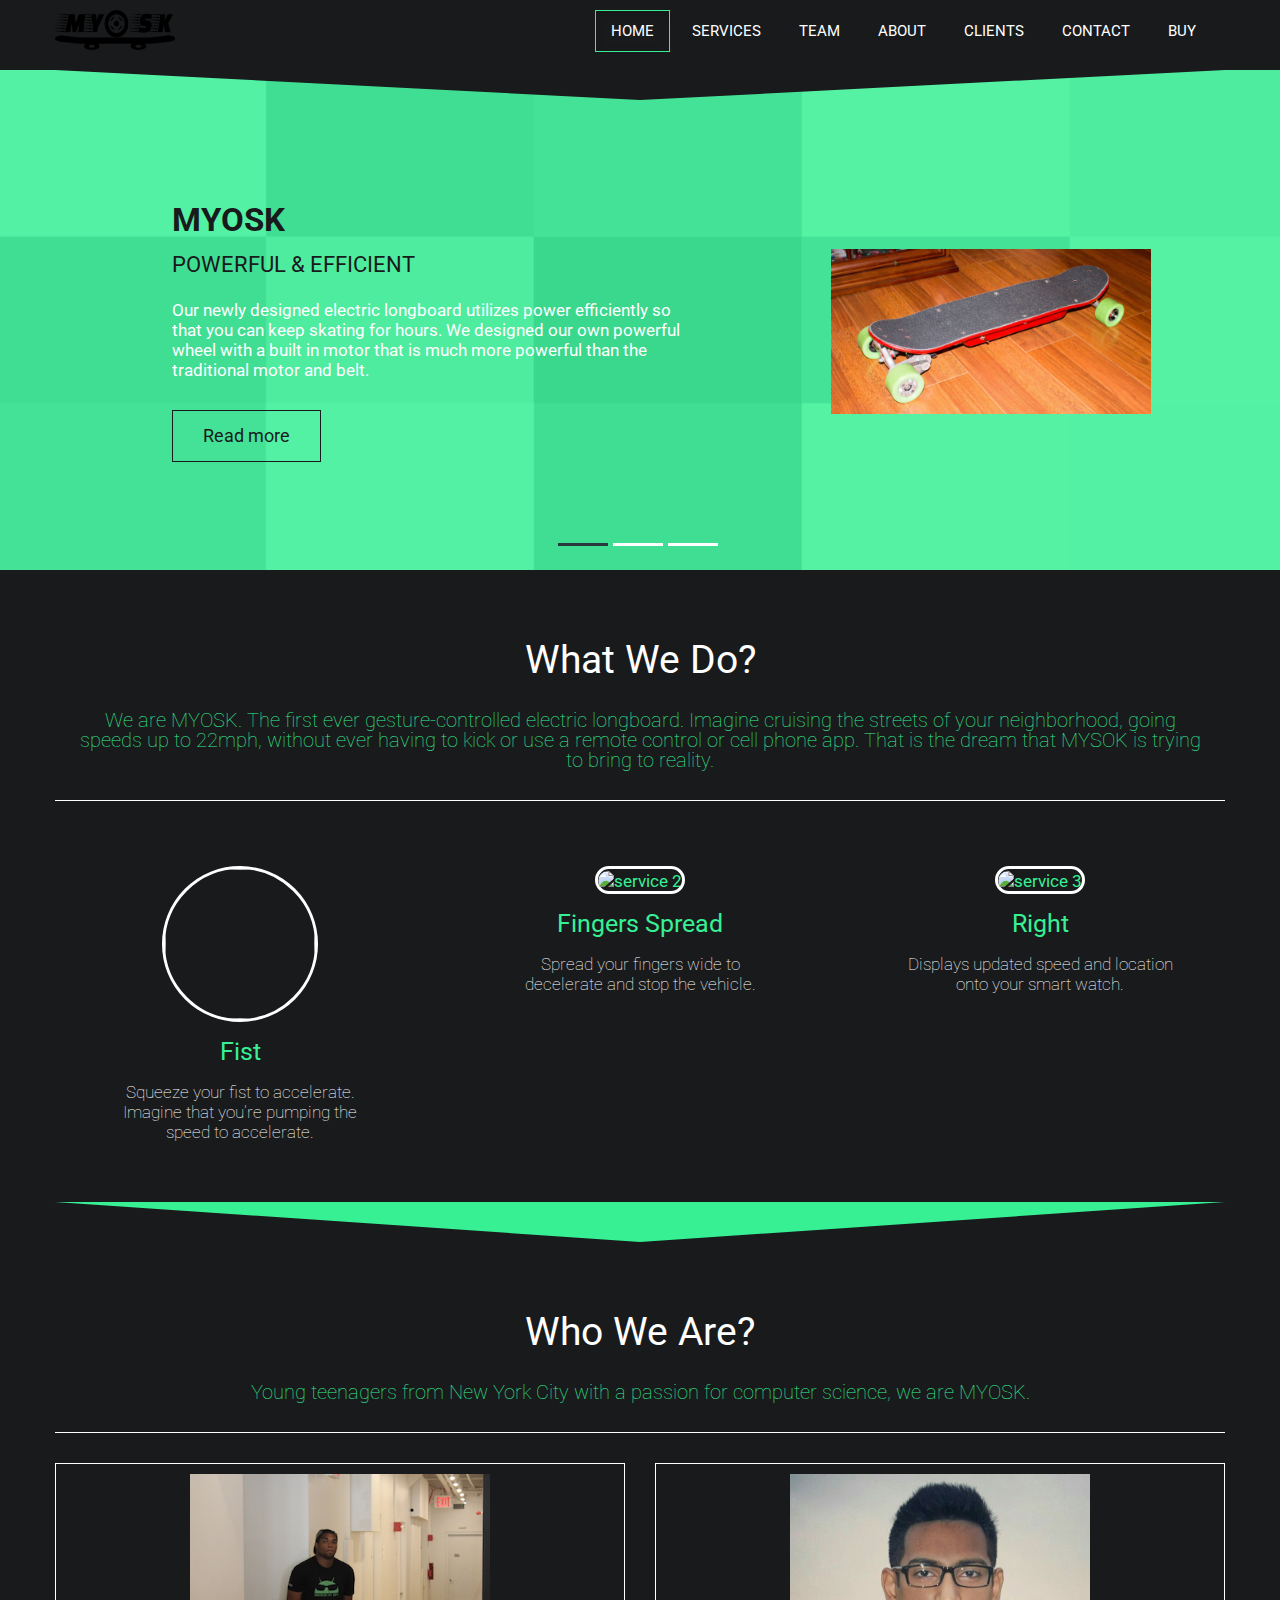
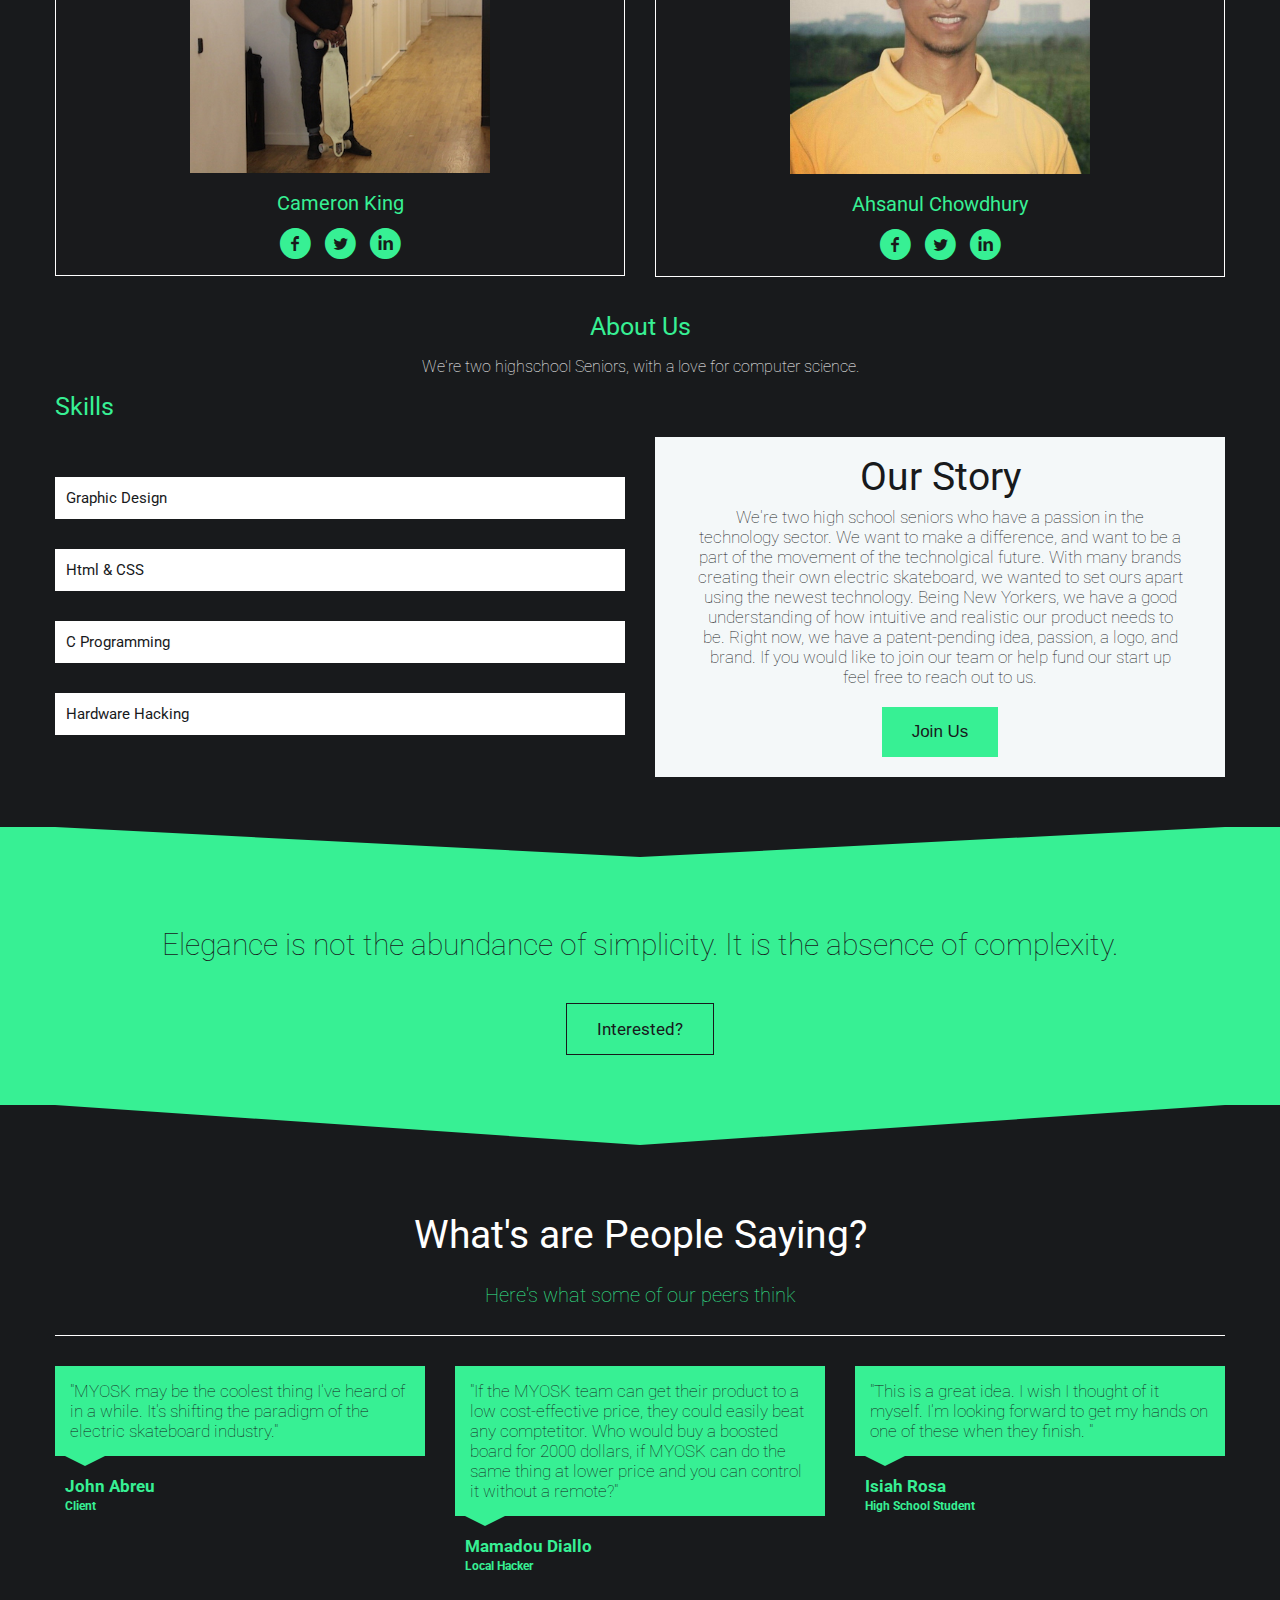
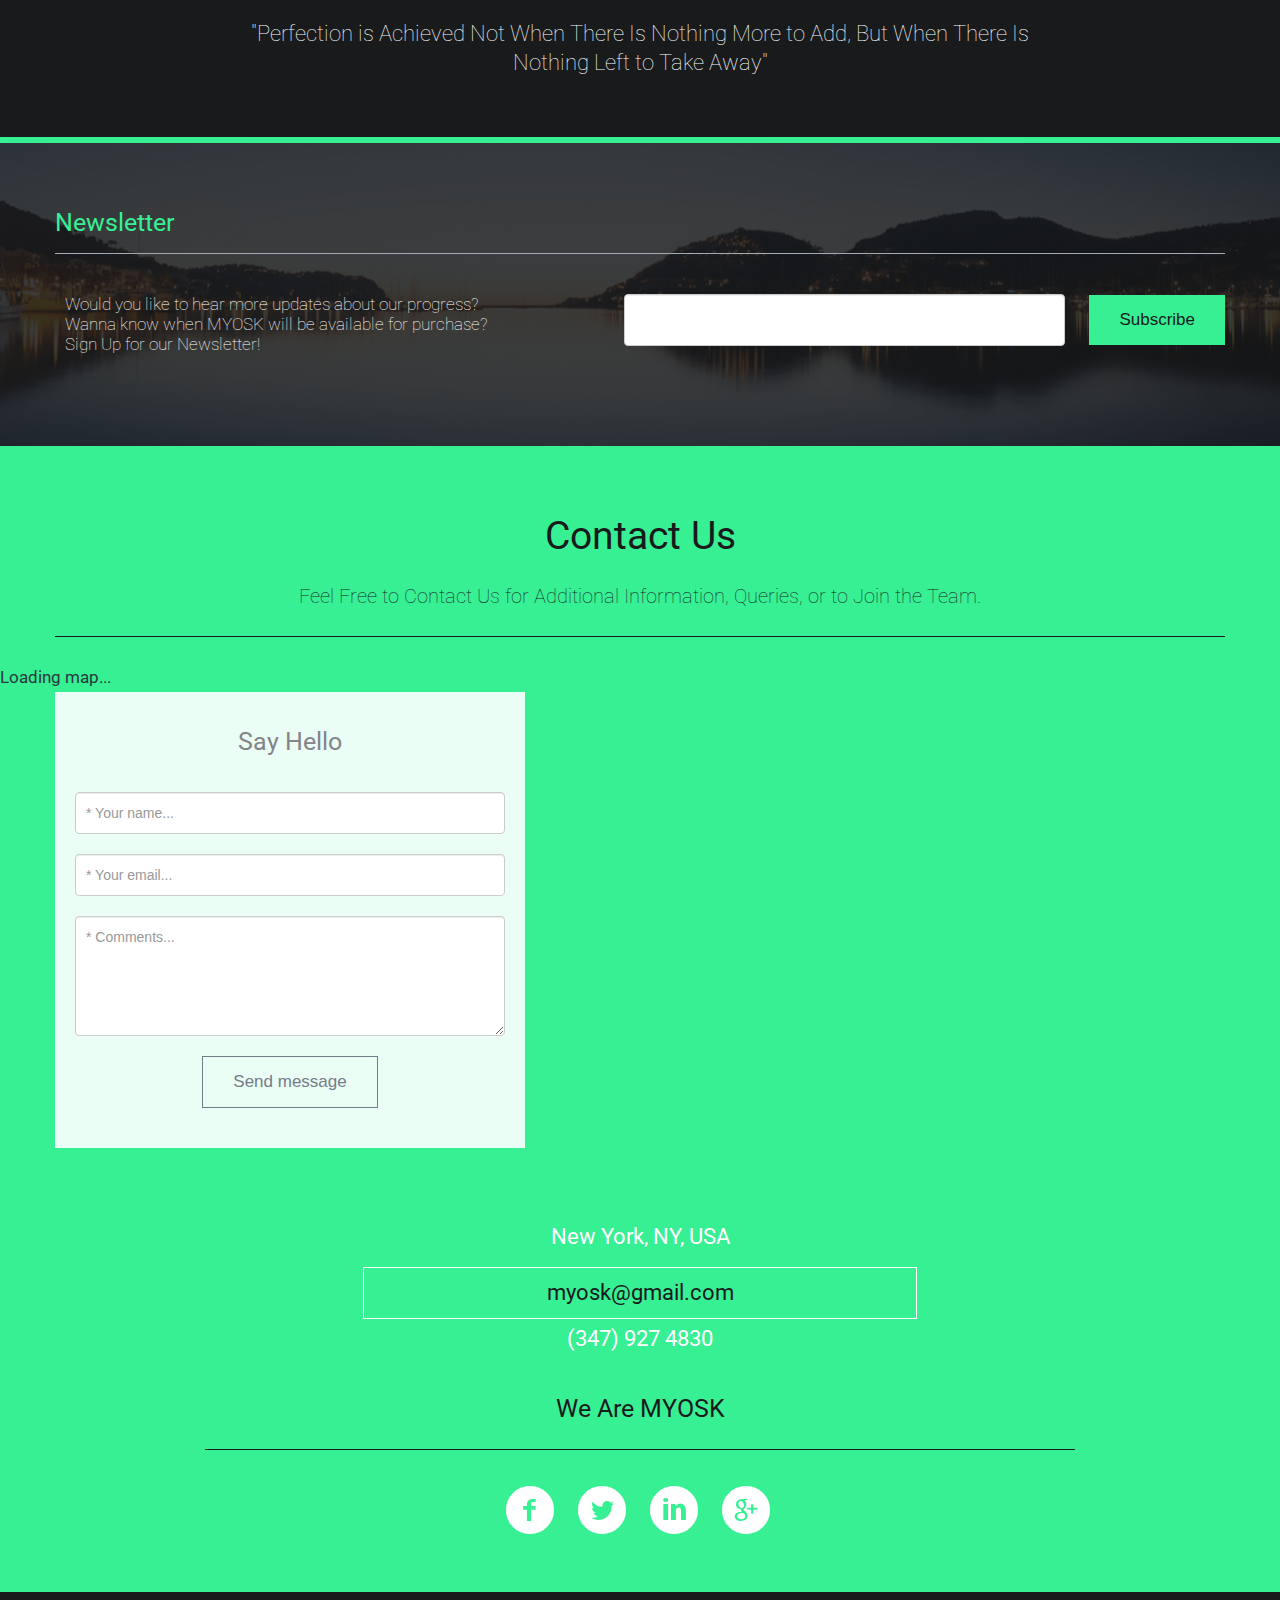
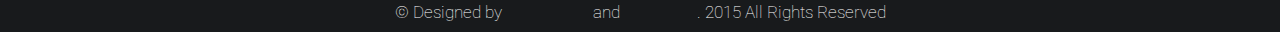
==== index.html @ da8f1b0b "update for site hosting" ====
<!DOCTYPE html>
<!--
-->
<html lang="en">
    
    <head>
        <meta charset=utf-8>
        <meta name="viewport" content="width=device-width, initial-scale=1.0">
        <title>MYOSK</title>
        <!-- Load Roboto font -->
        <link href='http://fonts.googleapis.com/css?family=Roboto:400,300,700&amp;subset=latin,latin-ext' rel='stylesheet' type='text/css'>
        <!-- Load css styles -->
        <link rel="stylesheet" type="text/css" href="css/bootstrap.css" />
        <link rel="stylesheet" type="text/css" href="css/bootstrap-responsive.css" />
        <link rel="stylesheet" type="text/css" href="css/style.css" />
        <link rel="stylesheet" type="text/css" href="css/pluton.css" />
        <!--[if IE 7]>
            <link rel="stylesheet" type="text/css" href="css/pluton-ie7.css" />
        <![endif]-->
        <link rel="stylesheet" type="text/css" href="css/jquery.cslider.css" />
        <link rel="stylesheet" type="text/css" href="css/jquery.bxslider.css" />
        <link rel="stylesheet" type="text/css" href="css/animate.css" />
        <!-- Fav and touch icons -->
        <link rel="apple-touch-icon-precomposed" sizes="144x144" href="images/ico/apple-touch-icon-144.png">
        <link rel="apple-touch-icon-precomposed" sizes="114x114" href="images/ico/apple-touch-icon-114.png">
        <link rel="apple-touch-icon-precomposed" sizes="72x72" href="images/apple-touch-icon-72.png">
        <link rel="apple-touch-icon-precomposed" href="images/ico/apple-touch-icon-57.png">
        <link rel="shortcut icon" href="images/ico/favicon.ico">
    </head>
    
    <body>
        <div class="navbar">
            <div class="navbar-inner">
                <div class="container">
                    <a href="#" class="brand">
                        <img src="images/logo.png" width="120" height="40" alt="Logo" />
                        <!-- This is website logo -->
                    </a>
                    <!-- Navigation button, visible on small resolution -->
                    <button type="button" class="btn btn-navbar" data-toggle="collapse" data-target=".nav-collapse">
                        <i class="icon-menu"></i>
                    </button>
                    <!-- Main navigation -->
                    <div class="nav-collapse collapse pull-right">
                        <ul class="nav" id="top-navigation">
                            <li class="active"><a href="#home">Home</a></li>
                            <li><a href="#service">Services</a></li>
                            <li><a href="#theteam">Team</a></li>
                            <li><a href="#about">About</a></li>
                            <li><a href="#clients">Clients</a></li>
                            <li><a href="#contact">Contact</a></li>
                             <li><a href="blur/index.html">Buy</a></li>
                        </ul>
                    </div>
                    <!-- End main navigation -->
                </div>
            </div>
        </div>
        <!-- Start home section -->
        <div id="home">
            <!-- Start cSlider -->
            <div id="da-slider" class="da-slider">
                <div class="triangle"></div>
                <!-- mask elemet use for masking background image -->
                <div class="mask"></div>
                <!-- All slides centred in container element -->
                <div class="container">
                    <!-- Start first slide -->
                    <div class="da-slide">
                        <h2>MYOSK</h2>
                        <h4>Powerful & Efficient</h4>
                        <p>Our newly designed electric longboard utilizes power efficiently so that you can keep skating for hours. We designed our own powerful wheel with a built in motor that is much more powerful than the traditional motor and belt.</p>
                        <a href="#" class="da-link button">Read more</a>
                        <div class="da-img">
                            <img src="images/elecskateboard1.jpg" width="320" alt="image03">
                        </div>
                    </div>
                    <!-- End first slide -->
                    <!-- Start second slide -->
                        <div class="da-slide">
                        <h2 class="fittext2">Easy Management</h2>
                        <h4>Skating Made Simpler</h4>
                        <p>We are in the works of changing the way people skate and making it a lot simpler. Utlizing the MYO, hand gestures will control everything your board does and display speed, location, etc on your smartwatch.</p>
                        <a href="#" class="da-link button">Read more</a>
                        <div class="da-img">
                            <img src="images/myo.jpg" alt="image01" width="320">
                        </div>
                    </div>
                    <!-- End second slide -->
                    <!-- Start third slide -->
                    <div class="da-slide">     
                        <h2>Safety</h2>
                        <h4>Feel Confident </h4>
                        <p>Our gesture controlled braking sytem is the first of its kind and makes decelerating and braking much easier. It is expected to reduce the amount of skating related injuries by 50% and make the skater feel much more confident when reaching higher speeds.</p>
                        <a href="#" class="da-link button">Read more</a>
                        <div class="da-img">
                            <img src="images/myo2.png"  alt="image02"> 
                        </div>
                    </div>
                    <!-- Start third slide -->
                    <!-- Start cSlide navigation arrows -->
                    <div class="da-arrows">
                        <span class="da-arrows-prev"></span>
                        <span class="da-arrows-next"></span>
                    </div>
                    <!-- End cSlide navigation arrows -->
                </div>
            </div>
        </div>
        <!-- End home section -->
        <!-- Service section start -->
        <div class="section primary-section" id="service">
            <div class="container">
                <!-- Start title section -->
                <div class="title">
                    <h1>What We Do?</h1>
                    <!-- Section's title goes here -->
                    <p>We are MYOSK. The first ever gesture-controlled electric longboard. Imagine cruising the streets of your neighborhood, going speeds up to 22mph, without ever having to kick or use a remote control or cell phone app. That is the dream that MYSOK is trying to bring to reality.  </p>
    
          
                    <!--Simple description for section goes here. -->
                </div>
                 <div class="row-fluid">
                    <div class="span4">
                        <div class="centered service">
                            <div class="circle-border zoom-in">
                                <img class="img-circle" src="images/MYOSK/fist.JPG" >
                            </div>
                            <h3>Fist</h3>
                            <p>Squeeze your fist to accelerate. Imagine that you're pumping the speed to accelerate.</p>
                        </div>
                    </div>
                    <div class="span4">
                        <div class="centered service">
                            <div class="circle-border zoom-in">
                                <img class="img-circle" src="images/MYOSK/spread1.JPG" alt="service 2" />
                            </div>
                            <h3>Fingers Spread</h3>
                            <p>Spread your fingers wide to decelerate and stop the vehicle. </p>
                        </div>
                    </div>
                    <div class="span4">
                        <div class="centered service">
                            <div class="circle-border zoom-in">
                                <img class="img-circle" src="images/MYOSK/right1.JPG" alt="service 3">
                            </div>
                            <h3>Right</h3>
                            <p>Displays updated speed and location onto your smart watch.</p>
                        </div>
                    </div>
                </div>
            </div>
        </div>
        <!-- Service section end -->
     
        <!-- About us section start -->
        <div class="section primary-section" id="theteam">
            <div class="triangle"></div>
            <div class="container">
                <div class="title">
                    <h1>Who We Are?</h1>
                    <p> Young teenagers from New York City with a passion for computer science, we are MYOSK. </p>
                </div>
                <div class="row-fluid team">
                    <div class="span6" id="first-person">
                        <div class="thumbnail">
                            <img src="images/MYOSK/Cam1.JPG" width="300" height="100" alt="team 1">
                            <h3>Cameron King</h3>
                            <ul class="social">
                                <li>
                                    <a href="">
                                        <span class="icon-facebook-circled"></span>
                                    </a>
                                </li>
                                <li>
                                    <a href="">
                                        <span class="icon-twitter-circled"></span>
                                    </a>
                                </li>
                                <li>
                                    <a href="">
                                        <span class="icon-linkedin-circled"></span>
                                    </a>
                                </li>
                            </ul>
                            <div class="mask">
                                <h2>Co Founder</h2>
                                <p>"When you stop expecting people to be perfect, you can like them for who they are".</p>
                            </div>
                        </div>
                    </div>
                    <div class="span6" id="second-person">
                        <div class="thumbnail">
                            <img src="images/MYOSK/ash.jpg" width="300" height="120"alt="team 1">
                            <h3>Ahsanul Chowdhury</h3>
                            <ul class="social">
                                <li>
                                    <a href="">
                                        <span class="icon-facebook-circled"></span>
                                    </a>
                                </li>
                                <li>
                                    <a href="">
                                        <span class="icon-twitter-circled"></span>
                                    </a>
                                </li>
                                <li>
                                    <a href="">
                                        <span class="icon-linkedin-circled"></span>
                                    </a>
                                </li>
                            </ul>
                            <div class="mask">
                                <h2>Co Founder</h2>
                                <p>"What you can create is limited only to what you can conceive".</p>
                            </div>
                        </div>
                    </div>
                   <!-- <div class="span4" id="third-person">
                        <div class="thumbnail">
                            <img src="images/Team3.png" alt="team 1">
                            <h3>Someone Else</h3>
                            <ul class="social">
                                <li>
                                    <a href="">
                                        <span class="icon-facebook-circled"></span>
                                    </a>
                                </li>
                                       <li>
                                    <a href="">
                                        <span class="icon-twitter-circled"></span>
                                    </a>
                                </li>
                                <li>
                                    <a href="">
                                        <span class="icon-linkedin-circled"></span>
                                    </a>
                                </li>
                            </ul>
                            <div class="mask">
                                <h2> Position</h2>
                                <p>When you stop expecting people to be perfect, you can like them for who they are.</p>
                            </div>
                        </div>
                    </div> -->
                </div>
                <div class="about-text centered" id="about">
                    <h3>About Us</h3>
                    <p>We're two highschool Seniors, with a love for computer science. </p>
                </div>
                <h3>Skills</h3>
                <div class="row-fluid">
                    <div class="span6">
                        <ul class="skills">
                            
                            <br> <br>
                            <li>
                                <span class="bar" data-width="85%"></span>
                                <h3>Graphic Design</h3>
                            </li>
                            <li>
                                <span class="bar" data-width="95%"></span>
                                <h3>Html & CSS</h3>
                            </li>
                            <li>
                                <span class="bar" data-width="95%"></span>
                                <h3>C Programming </h3>
                            </li>
                            <li>
                                <span class="bar" data-width="90%"></span>
                                <h3>Hardware Hacking</h3>
                            </li>
                        </ul>
                    </div>
                    <div class="span6">
                        <div class="highlighted-box center">
                            <h1>Our Story</h1>
                            <p>We're two high school seniors who have a passion in the technology sector. We want to make a difference, and want to be a part of the movement of the technolgical future. With many brands creating their own electric skateboard, we wanted to set ours apart using the newest technology. Being New Yorkers, we have a good understanding of how intuitive and realistic our product needs to be. Right now, we have a patent-pending idea, passion, a logo, and brand. If you would like to join our team or help fund our start up feel free to reach out to us. </p>
                            <button class="button button-sp">Join Us</button>
                        </div>
                    </div>
                </div>
            </div>
        </div>
        <!-- About us section end -->
        <div class="section secondary-section">
            <div class="triangle"></div>
            <div class="container centered">
                <p class="large-text">Elegance is not the abundance of simplicity. It is the absence of complexity.</p>
                <a href="#" class="button"> Interested?</a>
            </div>
        </div>
        <!-- Client section start -->
        <!-- Client section start -->
        <div id="clients">
            <div class="section primary-section">
                <div class="triangle"></div>
                <div class="container">
                    <div class="title">
                        <h1>What's are People Saying?</h1>
                        <p> Here's what some of our peers think</p>
                    </div>
                    <div class="row">
                        <div class="span4">
                            <div class="testimonial">
                                <p>"MYOSK may be the coolest thing I've heard of in a while. It's shifting the paradigm of the electric skateboard industry."</p>
                                <div class="whopic">
                                    <div class="arrow"></div>
                                    
                                    <strong>John Abreu
                                        <small>Client</small>
                                    </strong>
                                </div>
                            </div>
                        </div>
                        <div class="span4">
                            <div class="testimonial">
                                <p>"If the MYOSK team can get their product to a low cost-effective price, they could easily beat any comptetitor. Who would buy a boosted board for 2000 dollars, if MYOSK can do the same thing at lower price and you can control it without a remote?"</p>
                                <div class="whopic">
                                    <div class="arrow"></div>
                                    <strong>Mamadou Diallo
                                        <small>Local Hacker</small>
                                    </strong>
                                </div>
                            </div>
                        </div>
                        <div class="span4">
                            <div class="testimonial">
                                <p>"This is a great idea. I wish I thought of it myself. I'm looking forward to get my hands on one of these when they finish. "</p>
                                <div class="whopic">
                                    <div class="arrow"></div>
                                    <strong>Isiah Rosa
                                        <small>High School Student</small>
                                    </strong>
                                </div>
                            </div>
                        </div>
                    </div>
                    <p class="testimonial-text">
                        "Perfection is Achieved Not When There Is Nothing More to Add, But When There Is Nothing Left to Take Away"
                    </p>
                </div>
            </div>
        </div>
    
        <!-- Newsletter section start -->
        <div class="section third-section">
            <div class="container newsletter">
                <div class="sub-section">
                    <div class="title clearfix">
                        <div class="pull-left">
                            <h3>Newsletter</h3>
                        </div>
                    </div>
                </div>
                <div id="success-subscribe" class="alert alert-success invisible">
                    <strong>Well done!</strong>You successfully subscribet to our newsletter.</div>
                <div class="row-fluid">
                    <div class="span5">
                        <p>Would you like to hear more updates about our progress? Wanna know when MYOSK will be available for purchase? Sign Up for our Newsletter!</p>
                    </div>
                    <div class="span7">
                    <form action="//ceca.us10.list-manage.com/subscribe/post?u=93c53aebd14896af588b33a52&amp;id=238c67f1d9" method="post" id="mc-embedded-subscribe-form" name="mc-embedded-subscribe-form" class="validate inline-form" target="_blank" novalidate>
                    <input type="email" value="" name="EMAIL"  class="span8 required email" id="mce-EMAIL">
                    <button type="submit"  name="subscribe" id="mc-embedded-subscribe"class="button button-sp">Subscribe</button>
                     
                    <div style="position: absolute; left: -5000px;"><input type="text" name="b_93c53aebd14896af588b33a52_238c67f1d9" tabindex="-1" value=""></div>
                    </div>
                    </form>
                        
                        
                    </div>
                </div>
            </div>
        </div>
        <!-- Newsletter section end -->
        <!-- Contact section start -->
        <div id="contact" class="contact">
            <div class="section secondary-section">
                <div class="container">
                    <div class="title">
                        <h1>Contact Us</h1>
                        <p>Feel Free to Contact Us for Additional Information, Queries, or to Join the Team.</p>
                    </div>
                </div>
                <div class="map-wrapper">
                    <div class="map-canvas" id="map-canvas">Loading map...</div>
                    <div class="container">
                        <div class="row-fluid">
                            <div class="span5 contact-form centered">
                                <h3>Say Hello</h3>
                                <div id="successSend" class="alert alert-success invisible">
                                    <strong>Well done!</strong>Your message has been sent.</div>
                                <div id="errorSend" class="alert alert-error invisible">There was an error.</div>
                                <form id="contact-form" action="php/mail.php">
                                    <div class="control-group">
                                        <div class="controls">
                                            <input class="span12" type="text" id="name" name="name" placeholder="* Your name..." />
                                            <div class="error left-align" id="err-name">Please enter name.</div>
                                        </div>
                                    </div>
                                    <div class="control-group">
                                        <div class="controls">
                                            <input class="span12" type="email" name="email" id="email" placeholder="* Your email..." />
                                            <div class="error left-align" id="err-email">Please enter valid email adress.</div>
                                        </div>
                                    </div>
                                    <div class="control-group">
                                        <div class="controls">
                                            <textarea class="span12" name="comment" id="comment" placeholder="* Comments..."></textarea>
                                            <div class="error left-align" id="err-comment">Please enter your comment.</div>
                                        </div>
                                    </div>
                                    <div class="control-group">
                                        <div class="controls">
                                            <button id="send-mail" class="message-btn">Send message</button>
                                        </div>
                                    </div>
                                </form>
                            </div>
                        </div>
                    </div>
                </div>
                <div class="container">
                    <div class="span9 center contact-info">
                        <p>New York, NY, USA</p>
                        <p class="info-mail"><a mailto="myosk@gmail.com"> myosk@gmail.com </a></p>
                        <p>(347) 927 4830</p>
                        <div class="title">
                            <h3>We Are MYOSK</h3>
                        </div>
                    </div>
                    <div class="row-fluid centered">
                        <ul class="social">
                            <li>
                                <a href="">
                                    <span class="icon-facebook-circled"></span>
                                </a>
                            </li>
                            <li>
                                <a href="">
                                    <span class="icon-twitter-circled"></span>
                                </a>
                            </li>
                            <li>
                                <a href="">
                                    <span class="icon-linkedin-circled"></span>
                                </a>
                            </li>
                            <li>
                                <a href="">
                                    <span class="icon-gplus-circled"></span>
                                </a>
                            </li>
                        </ul>
                    </div>
                </div>
            </div>
        </div>
        <!-- Contact section edn -->
        <!-- Footer section start -->
        <div class="footer">
            <p>&copy; Designed by <a href="http://www.cameronking.nyc">Cameron K</a> and <a href="http://ahsanulc.xyz">Ahsanul C</a>. 2015 All Rights Reserved </p>
        </div>
        <!-- Footer section end -->
        <!-- ScrollUp button start -->
        <div class="scrollup">
            <a href="#">
                <i class="icon-up-open"></i>
            </a>
        </div>
        <!-- ScrollUp button end -->
        <!-- Include javascript -->
        <script src="js/jquery.js"></script>
        <script type="text/javascript" src="js/jquery.mixitup.js"></script>
        <script type="text/javascript" src="js/bootstrap.js"></script>
        <script type="text/javascript" src="js/modernizr.custom.js"></script>
        <script type="text/javascript" src="js/jquery.bxslider.js"></script>
        <script type="text/javascript" src="js/jquery.cslider.js"></script>
        <script type="text/javascript" src="js/jquery.placeholder.js"></script>
        <script type="text/javascript" src="js/jquery.inview.js"></script>
        <!-- Load google maps api and call initializeMap function defined in app.js -->
        <script type="text/javascript" src="https://maps.googleapis.com/maps/api/js?sensor=false&amp;callback=initializeMap"></script>
        <!-- css3-mediaqueries.js for IE8 or older -->
        <!--[if lt IE 9]>
            <script src="js/respond.min.js"></script>
        <![endif]-->
        <script type="text/javascript" src="js/app.js"></script>
    </body>
</html>
---- css/style.css ----
/*
 * A Design by GraphBerry
 * Author: GraphBerry
 * Author URL: http://graphberry.com
 * License: http://graphberry.com/pages/license
 */

/* Table of content
1.General - This is created general styles and overide some bootstrap classes.
2.Layout
 2.1 Animations
 2.2 Buttons
 2.3 Thumbnail - overide bootstrap thumbnail and add mased efect
 2.4 Socail icons -style for social icons list
3 Sections - definition for section and subsection
 3.1 Services
 3.2 Portfolio
 3.3 About
 3.4 Clients
 3.5 Price table
 3.6 Newsletter
 3.7 Contact
 3.8 Footer
4 Responsive 
**********************************************************************/

/*
1. General
**********************************************************************/
 body {
    font-family:'Roboto', sans-serif;
    color: #FFF;
    line-height:1.2em;
    font-size:17px;
    line-height:20px;
}
a {
    color:#181A1C;
    text-decoration: none;
}
a:hover {
    color:#37F094;
    text-decoration:none;
}
h1, h2, h3, h4, h5, h6 {
    font-weight: normal;
}
h1 {
    margin: 10px;
}
p {
    padding: 10px;
    font-weight: 100;
    color: #fff;
}
.navbar {
    background: #181A1C;
    margin-bottom:0;
    min-height:70px;
}

.navbar-fixed-top {
    min-height:60px;
    height:60px;
    padding-top:0;
}
.navbar-inner {
    background: #181A1C;
    border-radius:0;
    filter: none;
    border: none;
    box-shadow: none;
}
.navbar .brand img {
    width:120px;
    height:40px;
}
.navbar .nav > li > a {
    text-transform:uppercase;
    line-height: auto;
    vertical-align: middle;
    margin:10px 3px;
    -webkit-box-shadow: none;
    -moz-box-shadow: none;
    border: 1px solid #181A1C;
    box-shadow: none;
    font-size:15px;
    text-shadow: none;
    color: #fff;
    transition: border-color 1s ease;
}
.navbar .nav > li:hover> a, .navbar .nav > .active > a, .navbar .nav > .active > a:hover, .navbar .nav > .active > a:focus {
    border: 1px solid #37F094;
    color: #fff;
    background-color: #181A1C;
    transition: border-color 1s ease;
}
.nav-pills {
    margin-bottom: 30px;
}
.nav-pills > li > a {
    background: transparent;
    -webkit-border-radius: 0;
    -moz-border-radius: 0;
    border-radius: 0;
    margin-right:5px;
    padding-left:25px;
    padding-right:25px;
    border: 1px solid #181A1C;
}
.nav-pills > li > a:hover, .nav-pills > .active > a, .nav-pills > .active > a:hover, .nav-pills > .active > a:focus {
    background: #181A1C;
    color: #fff;
}
.navbar .btn-navbar:hover, .navbar .btn-navbar {
    border-radius:0;
    background:#37F094;
    color: #000;
}
/******
2. Layout
**********************************************************************/
.centered {
    margin-left:auto;
    margin-right:auto;
    float: none;
    text-align: center;
}
/* Use this class if you want ceter element with span* class */
 .center {
    float: none !important;
    margin: 0 auto !important;
    text-align: center;
}
.highlighted-box {
    background:#F4F8F9;
    padding:20px 30px;
}
.highlighted-box h1 {
    margin:0px;
}
.large-text {
    line-height:1.2em;
    font-size: 30px;
    color: #181A1C;
    padding:20px;
    margin-bottom:20px;
}
.highlighted-box h1, .highlighted-box p {
    color: #181A1C !important;
}
.circle-border {
    display: inline-block;
    -webkit-border-radius: 900px;
    -moz-border-radius: 900px;
    border-radius: 900px;
    -khtml-border-radius: 900px;
    border: 3px solid #fff;
}
.left-align {
    text-align:left;
}
.right-align {
    text-align:left;
}
.error {
    color: #CF0000;
    display: none;
}
.invisible {
    display:none;
    visibility:visible;
}
.triangle {
    margin: 0 auto;
    text-align:center;
    width: 0;
    height: 0;
    border-top: 30px solid #181A1C;
    border-left: 585px outset transparent;
    border-right: 585px outset transparent;
    position: relative;
}
/*
2.1 Animations
**********/
 .zoom-in {
    -webkit-transform: scale(1, 1);
    -moz-transform: scale(1, 1);
    -o-transform: scale(1, 1);
    -ms-transform: scale(1, 1);
    -webkit-transition: all 250ms ease;
    -moz-transition: all 250ms ease;
    -o-transition: all 250ms ease;
    -ms-transition: all 250ms ease;
    transition: all 250ms ease;
}
.zoom-in:hover {
    -webkit-transform: scale(1.1, 1.1);
    -moz-transform: scale(1.1, 1.1);
    -o-transform: scale(1.1, 1.1);
    -ms-transform: scale(1.1, 1.1);
}
/*
2.2 Buttons - There are buttons on a transparent background, primary and secondary color background.
**********/
 .button,  .button:visited, .button:focus {
    display:inline-block;
    border:1px solid #181A1C;
    color:#181A1C;
    background-color:transparent;
    padding:15px 30px;
    font-size:17px;
    line-height:auto;
}
.button:hover, .button:active{
    background-color:#181A1C;
    color:#fff;
}
.button-sp, .button-sp:visited, .button-sp:focus {
    border:none;
    background-color:#37F094;
    color:#181A1C;
}
.button-sp:hover, .button-sp:active {
    background-color:#181A1C;
    color:#37F094;
}
.button-ps, .button-ps:visited, .button-ps:focus {
    border:none;
    background-color:#181A1C;
    color:#37F094;
}
.button-ps:hover, .button-ps:active {
    background-color:#37F094;
    color:#181A1C;
}
/*
2.3 Thumbnails - Predefined bootstrap's thumbnail class.
**********/
 .thumbnail {
    width:100%;
    height:100%;
    padding:0;
    overflow: hidden;
    position: relative;
    border:0;
    border-radius:0;
    box-shadow:none;
    text-align:center;
    background: #191a1c;
}
.thumbnail .more {
    display:block;
    z-index:4;
    position:absolute;
    top:-100px;
    left:50%;
    margin:0 auto;
    margin-left:-41px;
    width:80px;
    height:80px;
    font-size:40px;
    color:#fff;
    text-decoration:none;
    line-height: 70px;
    text-align: center;
}
.thumbnail:hover .more {
    top:40%;
    margin-top:-40px;
    -webkit-transition: all 0.3s ease-out;
    -moz-transition: all 0.3s ease-out;
    -o-transition: all 0.3 s ease-out;
    -ms-transition: all 0.3s ease-out;
    transition: all 0.3s ease-out;
}
.thumbnail h3, 
.thumbnail p {
    margin:0;
    padding:0;
    position:relative;
    z-index:4;
}
.thumbnail h3 {
    color: #37F094;
    margin-top:10px;
    font-size:20px;
}
.thumbnail > p {
    padding-bottom:20px;
}
.thumbnail .mask {
    opacity:0.85;
    filter: alpha(opacity=85);
    top:100%;
    left:0;
    width:100%;
    height:100%;
    background:#181A1C;
    position:absolute;
    -webkit-transition: all 0.2s ease-out;
    -moz-transition: all 0.2s ease-out;
    -o-transition: all 0.2 s ease-out;
    -ms-transition: all 0.2s ease-out;
    transition: all 0.2s ease-out;
}
.thumbnail:hover .mask {
    top:0;
}
/*
2.4 Socail icons
************/
 .social {
    list-style: none;
    float: none;
    position:relative;
    margin:5px; auto;
}
.social li {
    display:inline-block;
    line-height: 32px;
    font-family:'Porta';
    font-size: 32px;
    padding:0 5px;
}
.social li a {
    margin:0;
    padding:0;
    width:32px;
    height:32px;
    color: #37F094;
}
.social li a:hover {
    color:#181A1C;
}
/*
3. Sections 
***************************************************************************/
 .section {
    padding-bottom: 50px;
}
.section .container {
    padding-top:50px;
}
.section .title {
    text-align: center;
    padding:10px;
    margin-bottom: 30px;
}
.section .title h1 {
    font-weight: normal;
    margin-bottom: 20px;
    padding: 0;
}
.section .title > p {
    font-size: 20px;
    color: #FFF;
    font-weight: lighter;
}
.primary-section {
    background:#181A1C;
}
.primary-section .triangle {
    border-top: 40px solid #37F094;
}
.primary-section .title {
    border-bottom: 1px solid #FFF;
}
.primary-section, .primary-section .title p, .primary-section h3 {
    color:#37F094;
}
.primary-section h1 {
    color:#FFF;
}
.secondary-section {
    background:#37F094;
}
.secondary-section .title {
    border-bottom: 1px solid #181A1C;
}
.secondary-section h1, .secondary-section .title p {
    color: #181A1C;
}
/* Third section use bacground image */
.third-section {
    padding-bottom: 70px;
    background: #181A1C url(../images/brand-bg.png) no-repeat center;
    border-top:6px solid #37F094;
}
.third-section .container {
    padding-top:20px;
    position:relative;
}
.third-section .title {
    border-bottom: 1px solid #A1AAB7;
    color: #37F094;
}
.sub-section {
    margin-top:30px;
}
.sub-section .title {
    padding:0;
}
/*******
3.1 Services  
***************************************/
.service{
    margin-top:20px;
}
 .service, .service h2 {
    padding-top:15px;
}
.service p {
    padding:0px 50px;
    height:60px;
}
.service img {
    width:150px;
    height:150px;
}
/*
3.2 Portfolio
***************************************/
 .single-project {
    margin-bottom:30px;
    background:#181A1C;
}
.single-project img {
    width:100%;
}
.project-description {
    padding-right:20px;
}
.project-description p {
    padding-left:0;
}
.project-title {
    margin-top:15px;
    margin-bottom:15px;
    border-bottom:1px solid #37F094;
}
.project-title h3 {
    float:left;
    margin-top:0;
    padding:0;
    width:80%;
}
.project-title .close {
    color: #37F094;
    margin-top:10px;
}
.project-info span, .project-title h3 {
    color:#37F094;
}
.project-info {
    font-weight:100;
    padding:10px 0;
}
.project-info span {
    width: 80px;
    display: inline-block;
}
.project-info div {
    margin-bottom:5px;
}
.close {
    float: right;
    width: 40px;
    height: 40px;
    text-align: center;
}
#portfolio-grid .mix {
    opacity: 0;
    display: none;
}
/*
3.3 About
******************************************************************/
 .team .thumbnail {
    box-sizing: border-box;
    -webkit-box-sizing: border-box;
    -moz-box-sizing: border-box;
    padding: 10px;
    border: 1px solid #fff;
}
.team .thumbnail:hover .social {
    z-index: 5;
}
.team .thumbnail:hover .social a {
    color:#fff;
}
.team .thumbnail .mask {
    background: #37F094;
}
.team .thumbnail .mask h2 {
    margin-top:20%;
}
.team .thumbnail .mask, .team .thumbnail .mask h3, .team .thumbnail .mask p, .team .thumbnail:hover h3, .team .thumbnail:hover .social a:hover {
    color:#181A17;
}
.about-text {
    margin-top:30px;
}
.about-text p {
    padding:0;
    font-size:16px;
}
/*********************************************************************
                        SKILLS BAR
*********************************************************************/
 .skills {
    list-style-type: none;
    position: relative;
    margin:0px;
}
.skills li {
    margin-bottom:30px;
    background:#FFF;
    height:40px;
    padding:1px;
}
.skills li h3 {
    position: relative;
    font-size: 15px;
    padding:0;
    margin:0;
    left: 10px;
    z-index: 1;
    color: #181A1C;
}
.skills li .bar {
    height:40px;
    position:absolute;
    background-color: #37F094;
}
/*
3.4 Clients
**********************************************************************/
 .client-slider img {
    border:1px solid white;
}
.client-slider img:hover {
    background-color:#37F094;
}
.client-nav {
    list-style:none;
    margin-top:10px;
}
.client-nav li {
    float:left;
    display:block;
    margin-left:10px;
}
.client-nav li a {
    display:inherit;
    padding:5px;
    background:#37F094;
    border-radius:3px;
    width:20px;
    height:20px;
}
.client-nav li a:hover {
    background:#181A1C;
}
.testimonial p {
    color:#181A1C;
    background:#37F094;
    padding:15px;
    margin:0;
}
.testimonial .arrow {
    margin-left:10px;
    width:0;
    border-top:10px solid #37F094;
    border-left: 20px outset transparent;
    border-right: 20px outset transparent;
}
.testimonial .whopic {
    display:inline-block;
}
.testimonial .whopic img {
    margin-top:10px;
    width:50px;
    height:50px;
    float:left;
}
.testimonial .whopic strong {
    float:left;
    margin-top:10px;
    padding-left:10px;
}
.testimonial .whopic small {
    display:block;
    font-size:12px;
    
}
.testimonial-text{
    display:block;
    font-size:22px;
    text-align:center;
    margin:0 auto;
    margin-top:30px;
    width:70%;
    line-height:1.3em;
}
/*
3.5 Price table
******************************************************************/
 .price-table {
    margin-top: 70px;
    margin-bottom: 20px;
}
.price-column {
    background-color:white;
    -webkit-border-radius: 10px;
    -moz-border-radius: 10px;
    border-radius: 10px;
    padding-bottom:20px;
    margin:0 auto;
    text-align:center;
}
.price-column h3 {
    background-color:#181A1C;
    text-transform:uppercase;
    text-align: center;
    color:#37F094;
    padding:40px 0px;
    font-size: 36px;
    margin-top:0px;
    -moz-border-radius: 0px;
    -webkit-border-radius: 10px 10px 0px 0px;
    border-radius: 10px 10px 0px 0px;
}
.price-column .list{
    list-style:none;
    margin:20px 50px;
}
.price-column .list li{
    font-weight:lighter;
    color:#747C89;
    font-size:20px;
    border-bottom:1px solid #747C89;
    padding:25px 0px;
}
.price-column .list li.price {
    text-align: center;
    font-size:31px;
    background-color:white;
    color:#747C89;
    margin-top:25px;
}
.price-text{
    margin:30px 0 20px;
    font-size:20px;
    color: #181A1C;
    font-weight:normal;
}
/*
3.6 Newsletter
********************************************************************/
 .newsletter, .newsletter h2 {
    color: #D7DDDE;
}
.newsletter .title h2 {
    text-align:left;
    padding:0;
    margin:0;
}
.newsletter form {
    text-align:right;
}
.newsletter input {
    margin-top:10px;
    padding:15px;
    height: auto;
}
.newsletter button {
    margin: 0 0 0 20px;
}
.newsletter .button-sp:hover, .newsletter .button-sp:active {
    background-color:#FFF;
    color:#181A1C;
}

/*
3.7 Contact
********************************************************************/
 .contact {
    background: #37F094;
}
.contact h1, .contact h2, .contact h3, .contact h4, .contact h5, .contact h6, .contact .section .title > p, .contact .social > li > a {
    color: #181A1C;
}
.contact textarea, .contact input[type="text"], .contact input[type="email"] {
    padding: 10px;
    line-height: 20px;
    height: auto;
}
.contact textarea {
    height: 120px;
}
.contacts, .contact .social {
    color: #fff;
    list-style: none;
    margin-left: 10px;
}
.contacts > li {
    margin-top: 15px;
}
.contacts > li > a {
    color: #fff;
}
.contact-info {
    margin-top:10px;
    margin-bottom:10px;
}
.contact-info p{
     font-weight:normal;
}
.contact-info .icon {
    margin:10px auto;
    font-size:30px;
}
.map-wrapper {
    position:relative;
    height:500px;
}
.map-canvas {
    position:absolute;
    margin-bottom:20px;
    width:100%;
    height:500px;
    color: #29383F;
    position:absolute;
    left:0;
    top:0;
    right:0;
}
.contact .social {
    display: inline-block;
    margin-left:0;
}
.contact .social li {
    line-height: 32px;
    padding:10px 10px;
    font-family:'Porta';
    font-size: 50px;
    transition: margin 0.4s;
    -webkit-transition: margin 0.4s;
}
.contact .social li a {
    color:#fff;
}
.contact .social li a:hover {
    color:#181A1C;
}
.contact-form {
    background:#fff;
    background: rgba(255, 255, 255, 0.9);
    z-index:110;
    position:relative;
    margin-top:-25px;
    padding:20px;
}
.contact-form h3 {
    color:#838589;
    padding-bottom:20px;
}
.message-btn {
    border:1px solid #747C89;
    color:#747C89;
    background-color:transparent;
    padding:15px 30px;
    font-size:17px;
}
.message-btn:hover {
    background-color:#37F094;
}
.contact-info {
    text-align:center;
    font-size:22px;
}
.info-mail {
    border:1px solid white;
    width:60%;
    margin:0 auto;
    padding:15px;
    color:#181A1C;
}
.black {
    color:#181A1C;
}
/*
3.8 Footer
********************************************************************/
 .footer {
    background: #181A1C;
    text-align: center;
}
.footer > p {
    color: #fff;
    margin:0;
}
.scrollup {
    text-align:center;
    cursor:pointer;
    vertical-align:middle;
    width:39px;
    height:39px;
    border-radius:5px;
    font-size:20px;
    position:fixed;
    bottom:30px;
    right:20px;
	border:1px solid #fff;
    display:none;
    background: #37F094;
}
.scrollup > a {
    position:relative;
    top:7px;
    color:#fff;
}
/*
4 Responsible
********************************************************************/
 @media (min-width: 1200px) {
    .thumbnail .more {
        margin-left:-41px;
        width:80px;
        height:80px;
        border-radius:40px;
        line-height: 80px;
    }
}
@media (max-width: 979px) {
    body {
        padding-left:0;
        padding-right:0;
    }
    .navbar-fixed-top, .navbar-fixed-bottom {
        position: fixed;
    }
    .navbar .nav > li > a {
        line-height: 20px;
        vertical-align: middle;
    }
    .section {
        padding-left:20px;
        padding-right:20px;
    }
    .navbar-fixed-top, .navbar-fixed-bottom, .navbar-static-top {
        margin-left: 0px;
        margin-right: 0px;
    }
    .nav-collapse {
        clear: both;
    }
    .nav-collapse .nav {
        float: none;
        margin: 0 0 10px;
    }
    .nav-collapse .nav > li {
        float: none;
    }
    .nav-collapse, .nav-collapse.collapse {
        width: 100%;
        display: inherit;
    }
    .thumbnail .more {
        margin-left:-21px;
        width:40px;
        height:40px;
        border-radius:30px;
        line-height: 40px;
    }
    .thumbnail:hover .more {
        margin-top:-20px;
    }
    .newsletter form {
        text-align:center;
    }
}
@media (max-width: 767px) {
    .info-mail {
        width:90%;
        padding:15px 0px;
    }
    .project-description {
        padding-left:20px;
    }
    .price-column, .testimonial {
        margin-top:30px;
    }
}
---- css/pluton.css ----
@font-face {
  font-family: 'porta';
  src: url('../fonts/pluton.eot?49924914');
  src: url('../fonts/pluton.eot?49924914#iefix') format('embedded-opentype'),
       url('../fonts/pluton.woff?49924914') format('woff'),
       url('../fonts/pluton.ttf?49924914') format('truetype'),
       url('../fonts/pluton.svg?49924914#porta') format('svg');
  font-weight: normal;
  font-style: normal;
}
/* Chrome hack: SVG is rendered more smooth in Windozze. 100% magic, uncomment if you need it. */
/* Note, that will break hinting! In other OS-es font will be not as sharp as it could be */
/*
@media screen and (-webkit-min-device-pixel-ratio:0) {
  @font-face {
    font-family: 'porta';
    src: url('../font/porta.svg?49924914#porta') format('svg');
  }
}
*/
 
 [class^="icon-"]:before, [class*=" icon-"]:before {
  font-family: "porta";
  font-style: normal;
  font-weight: normal;
  speak: none;
 
  display: inline-block;
  text-decoration: inherit;
  
  text-align: center;
  /* opacity: .8; */
 
  /* For safety - reset parent styles, that can break glyph codes*/
  font-variant: normal;
  text-transform: none;
     
  /* fix buttons height, for twitter bootstrap */
  
 
  /* you can be more comfortable with increased icons size */
   /*font-size: 120%; */


 
  /* Uncomment for 3D effect */
  /* text-shadow: 1px 1px 1px rgba(127, 127, 127, 0.3); */
}

.icon-plus:before { content: '\e826'; } /* '' */
.icon-email:before { content: '\e825'; } /* '' */
.icon-cog:before { content: '\e823'; } /* '' */
.icon-ok:before { content: '\e80a'; } /* '' */
.icon-cancel:before { content: '\e80b'; } /* '' */
.icon-calendar:before { content: '\e10b'; } /* '' */
.icon-help-circled:before { content: '\e81a'; } /* '' */
.icon-location:before { content: '\e81b'; } /* '' */
.icon-left-open:before { content: '\e804'; } /* '' */
.icon-right-open:before { content: '\e803'; } /* '' */
.icon-up-open:before { content: '\e805'; } /* '' */
.icon-menu-1:before { content: '\e800'; } /* '' */
.icon-link-ext:before { content: '\e822'; } /* '' */
.icon-menu:before { content: '\e801'; } /* '' */
.icon-mail-alt:before { content: '\e81c'; } /* '' */
.icon-angle-left:before { content: '\e81e'; } /* '' */
.icon-angle-right:before { content: '\e81f'; } /* '' */
.icon-angle-up:before { content: '\e820'; } /* '' */
.icon-angle-down:before { content: '\e821'; } /* '' */
.icon-desktop:before { content: '\e814'; } /* '' */
.icon-mobile:before { content: '\e81d'; } /* '' */
.icon-calendar-empty:before { content: '\e802'; } /* '' */
.icon-github-circled:before { content: '\e811'; } /* '' */
.icon-vimeo-circled:before { content: '\e808'; } /* '' */
.icon-twitter-circled:before { content: '\e807'; } /* '' */
.icon-facebook-circled:before { content: '\e80e'; } /* '' */
.icon-gplus-circled:before { content: '\e80d'; } /* '' */
.icon-pinterest-circled:before { content: '\e809'; } /* '' */
.icon-linkedin-circled:before { content: '\e806'; } /* '' */
.icon-dribbble-circled:before { content: '\e80f'; } /* '' */
.icon-stumbleupon-circled:before { content: '\e810'; } /* '' */
.icon-lastfm-circled:before { content: '\e812'; } /* '' */
.icon-skype-circled:before { content: '\e813'; } /* '' */
.icon-globe:before { content: '\e815'; } /* '' */
.icon-award:before { content: '\e816'; } /* '' */
.icon-user:before { content: '\e818'; } /* '' */
.icon-users:before { content: '\e819'; } /* '' */
.icon-chart-bar:before { content: '\e80c'; } /* '' */
.icon-phone:before { content: '\e824'; } /* '' */
.icon-megaphone:before { content: '\e817'; } /* '' */
---- css/pluton-ie7.css ----
[class^="icon-"], [class*=" icon-"] {
  font-family: 'porta';
  font-style: normal;
  font-weight: normal;
 
  /* fix buttons height */
  line-height: 1.0em;
 
  /* you can be more comfortable with increased icons size */
  /* font-size: 120%; */
}
 
.icon-plus { *zoom: expression( this.runtimeStyle['zoom'] = '1', this.innerHTML = '&#xe826;&nbsp;'); }
.icon-email { *zoom: expression( this.runtimeStyle['zoom'] = '1', this.innerHTML = '&#xe825;&nbsp;'); }
.icon-cog { *zoom: expression( this.runtimeStyle['zoom'] = '1', this.innerHTML = '&#xe823;&nbsp;'); }
.icon-ok { *zoom: expression( this.runtimeStyle['zoom'] = '1', this.innerHTML = '&#xe80a;&nbsp;'); }
.icon-cancel { *zoom: expression( this.runtimeStyle['zoom'] = '1', this.innerHTML = '&#xe80b;&nbsp;'); }
.icon-calendar { *zoom: expression( this.runtimeStyle['zoom'] = '1', this.innerHTML = '&#xe10b;&nbsp;'); }
.icon-help-circled { *zoom: expression( this.runtimeStyle['zoom'] = '1', this.innerHTML = '&#xe81a;&nbsp;'); }
.icon-location { *zoom: expression( this.runtimeStyle['zoom'] = '1', this.innerHTML = '&#xe81b;&nbsp;'); }
.icon-left-open { *zoom: expression( this.runtimeStyle['zoom'] = '1', this.innerHTML = '&#xe804;&nbsp;'); }
.icon-right-open { *zoom: expression( this.runtimeStyle['zoom'] = '1', this.innerHTML = '&#xe803;&nbsp;'); }
.icon-up-open { *zoom: expression( this.runtimeStyle['zoom'] = '1', this.innerHTML = '&#xe805;&nbsp;'); }
.icon-menu-1 { *zoom: expression( this.runtimeStyle['zoom'] = '1', this.innerHTML = '&#xe800;&nbsp;'); }
.icon-link-ext { *zoom: expression( this.runtimeStyle['zoom'] = '1', this.innerHTML = '&#xe822;&nbsp;'); }
.icon-menu { *zoom: expression( this.runtimeStyle['zoom'] = '1', this.innerHTML = '&#xe801;&nbsp;'); }
.icon-mail-alt { *zoom: expression( this.runtimeStyle['zoom'] = '1', this.innerHTML = '&#xe81c;&nbsp;'); }
.icon-angle-left { *zoom: expression( this.runtimeStyle['zoom'] = '1', this.innerHTML = '&#xe81e;&nbsp;'); }
.icon-angle-right { *zoom: expression( this.runtimeStyle['zoom'] = '1', this.innerHTML = '&#xe81f;&nbsp;'); }
.icon-angle-up { *zoom: expression( this.runtimeStyle['zoom'] = '1', this.innerHTML = '&#xe820;&nbsp;'); }
.icon-angle-down { *zoom: expression( this.runtimeStyle['zoom'] = '1', this.innerHTML = '&#xe821;&nbsp;'); }
.icon-desktop { *zoom: expression( this.runtimeStyle['zoom'] = '1', this.innerHTML = '&#xe814;&nbsp;'); }
.icon-mobile { *zoom: expression( this.runtimeStyle['zoom'] = '1', this.innerHTML = '&#xe81d;&nbsp;'); }
.icon-calendar-empty { *zoom: expression( this.runtimeStyle['zoom'] = '1', this.innerHTML = '&#xe802;&nbsp;'); }
.icon-github-circled { *zoom: expression( this.runtimeStyle['zoom'] = '1', this.innerHTML = '&#xe811;&nbsp;'); }
.icon-vimeo-circled { *zoom: expression( this.runtimeStyle['zoom'] = '1', this.innerHTML = '&#xe808;&nbsp;'); }
.icon-twitter-circled { *zoom: expression( this.runtimeStyle['zoom'] = '1', this.innerHTML = '&#xe807;&nbsp;'); }
.icon-facebook-circled { *zoom: expression( this.runtimeStyle['zoom'] = '1', this.innerHTML = '&#xe80e;&nbsp;'); }
.icon-gplus-circled { *zoom: expression( this.runtimeStyle['zoom'] = '1', this.innerHTML = '&#xe80d;&nbsp;'); }
.icon-pinterest-circled { *zoom: expression( this.runtimeStyle['zoom'] = '1', this.innerHTML = '&#xe809;&nbsp;'); }
.icon-linkedin-circled { *zoom: expression( this.runtimeStyle['zoom'] = '1', this.innerHTML = '&#xe806;&nbsp;'); }
.icon-dribbble-circled { *zoom: expression( this.runtimeStyle['zoom'] = '1', this.innerHTML = '&#xe80f;&nbsp;'); }
.icon-stumbleupon-circled { *zoom: expression( this.runtimeStyle['zoom'] = '1', this.innerHTML = '&#xe810;&nbsp;'); }
.icon-lastfm-circled { *zoom: expression( this.runtimeStyle['zoom'] = '1', this.innerHTML = '&#xe812;&nbsp;'); }
.icon-skype-circled { *zoom: expression( this.runtimeStyle['zoom'] = '1', this.innerHTML = '&#xe813;&nbsp;'); }
.icon-globe { *zoom: expression( this.runtimeStyle['zoom'] = '1', this.innerHTML = '&#xe815;&nbsp;'); }
.icon-award { *zoom: expression( this.runtimeStyle['zoom'] = '1', this.innerHTML = '&#xe816;&nbsp;'); }
.icon-user { *zoom: expression( this.runtimeStyle['zoom'] = '1', this.innerHTML = '&#xe818;&nbsp;'); }
.icon-users { *zoom: expression( this.runtimeStyle['zoom'] = '1', this.innerHTML = '&#xe819;&nbsp;'); }
.icon-chart-bar { *zoom: expression( this.runtimeStyle['zoom'] = '1', this.innerHTML = '&#xe80c;&nbsp;'); }
.icon-phone { *zoom: expression( this.runtimeStyle['zoom'] = '1', this.innerHTML = '&#xe824;&nbsp;'); }
.icon-megaphone { *zoom: expression( this.runtimeStyle['zoom'] = '1', this.innerHTML = '&#xe817;&nbsp;'); }
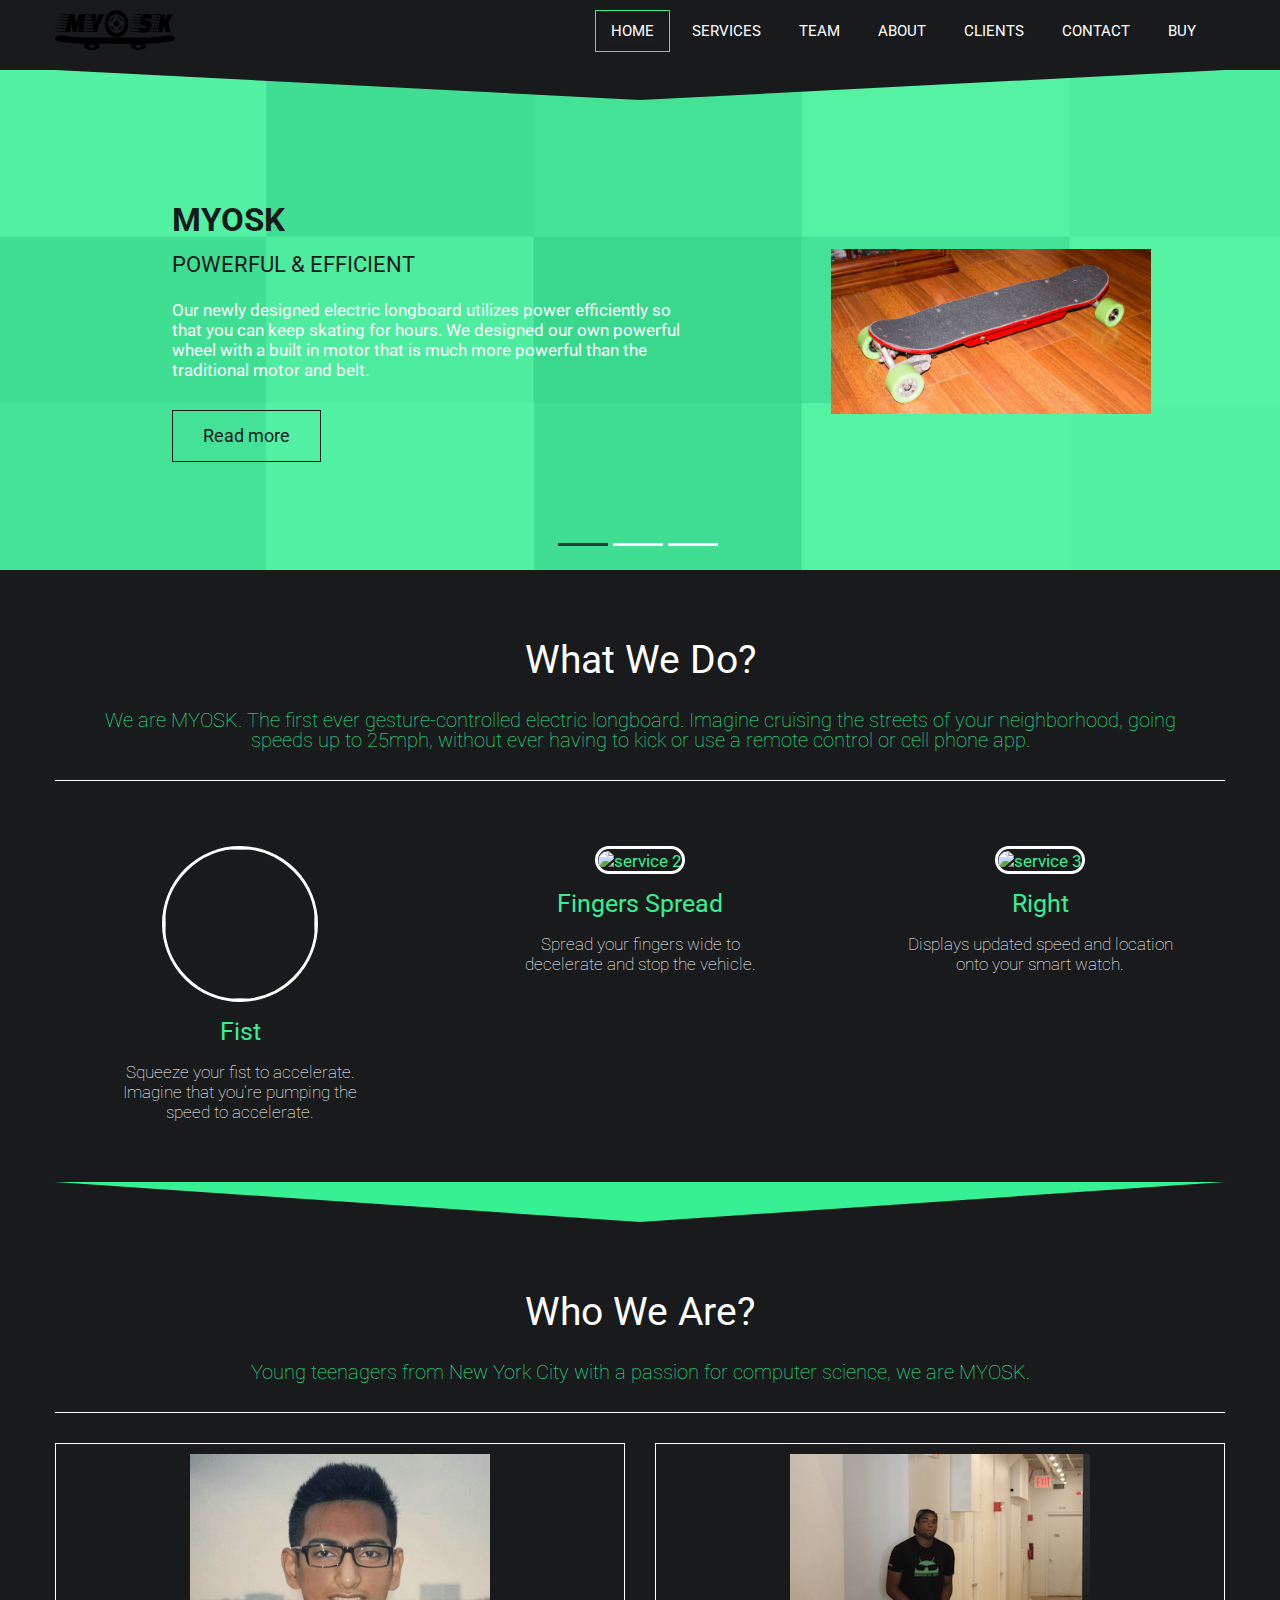
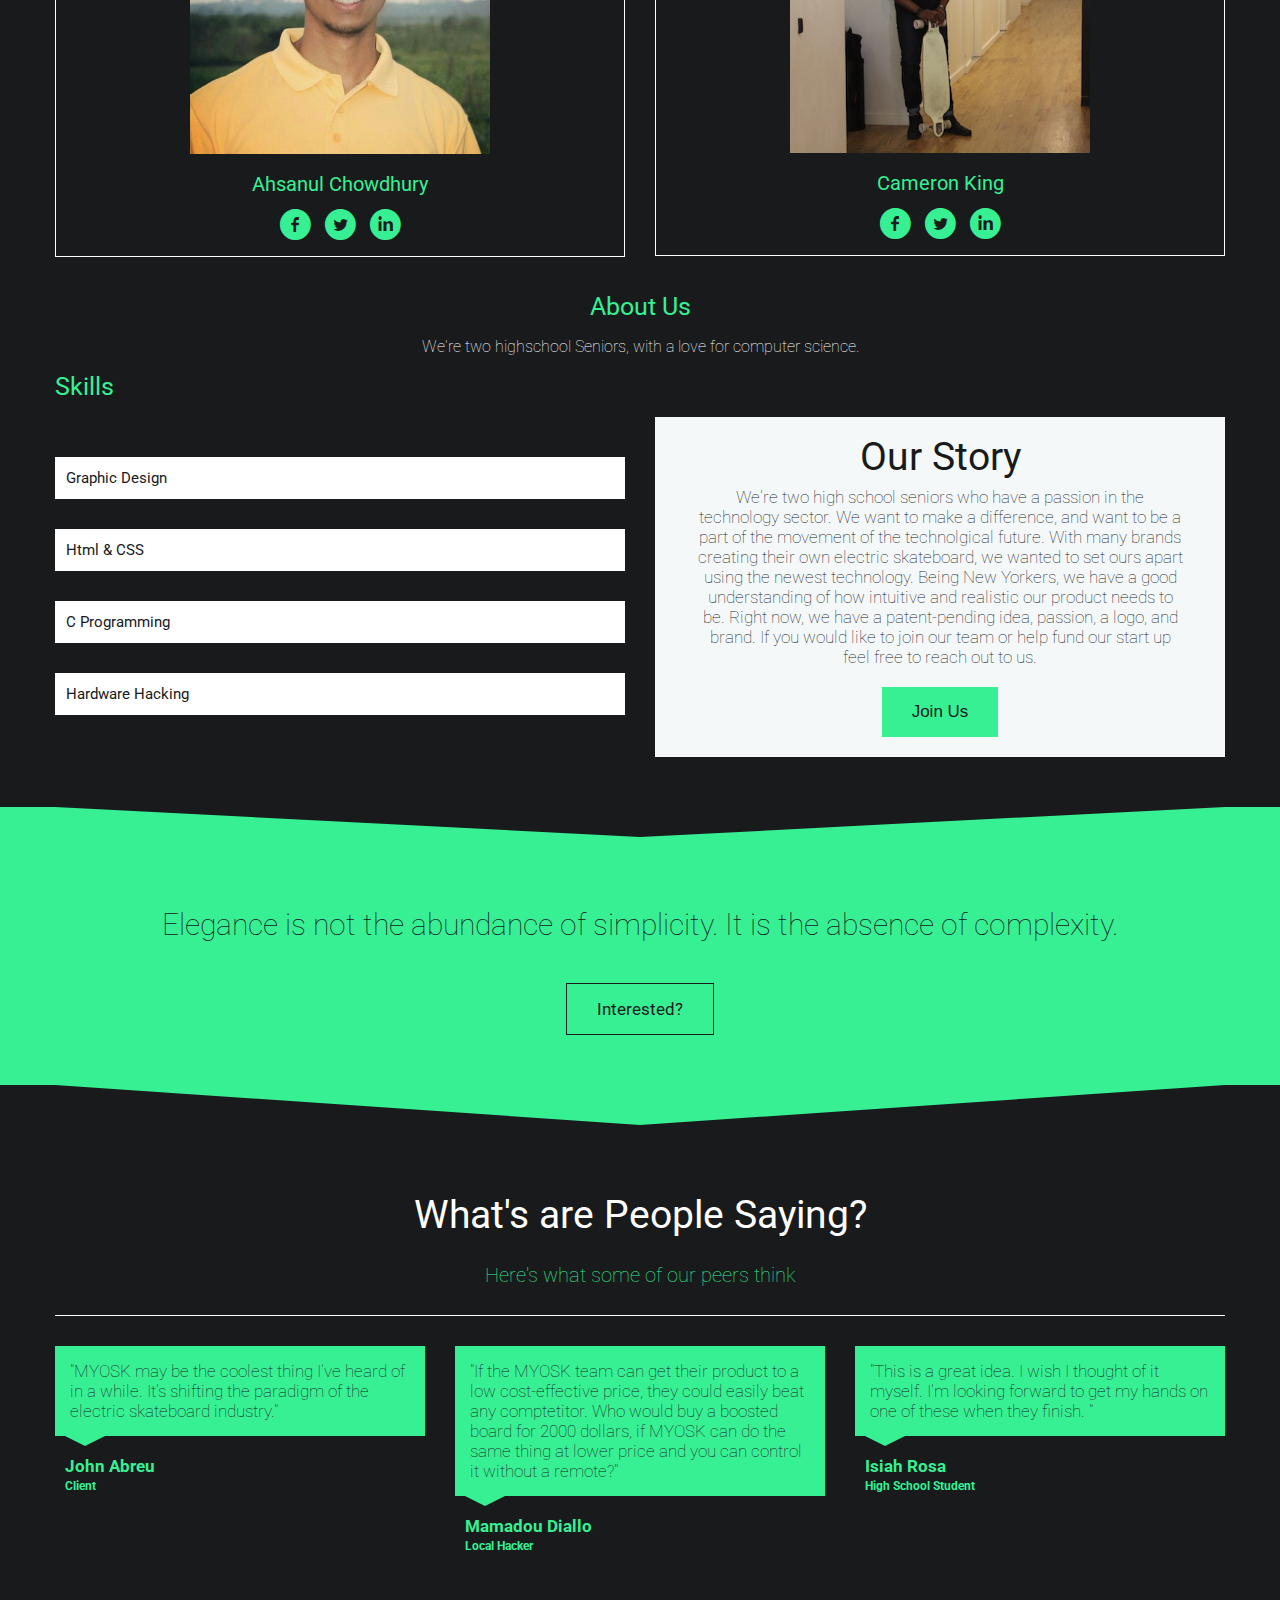
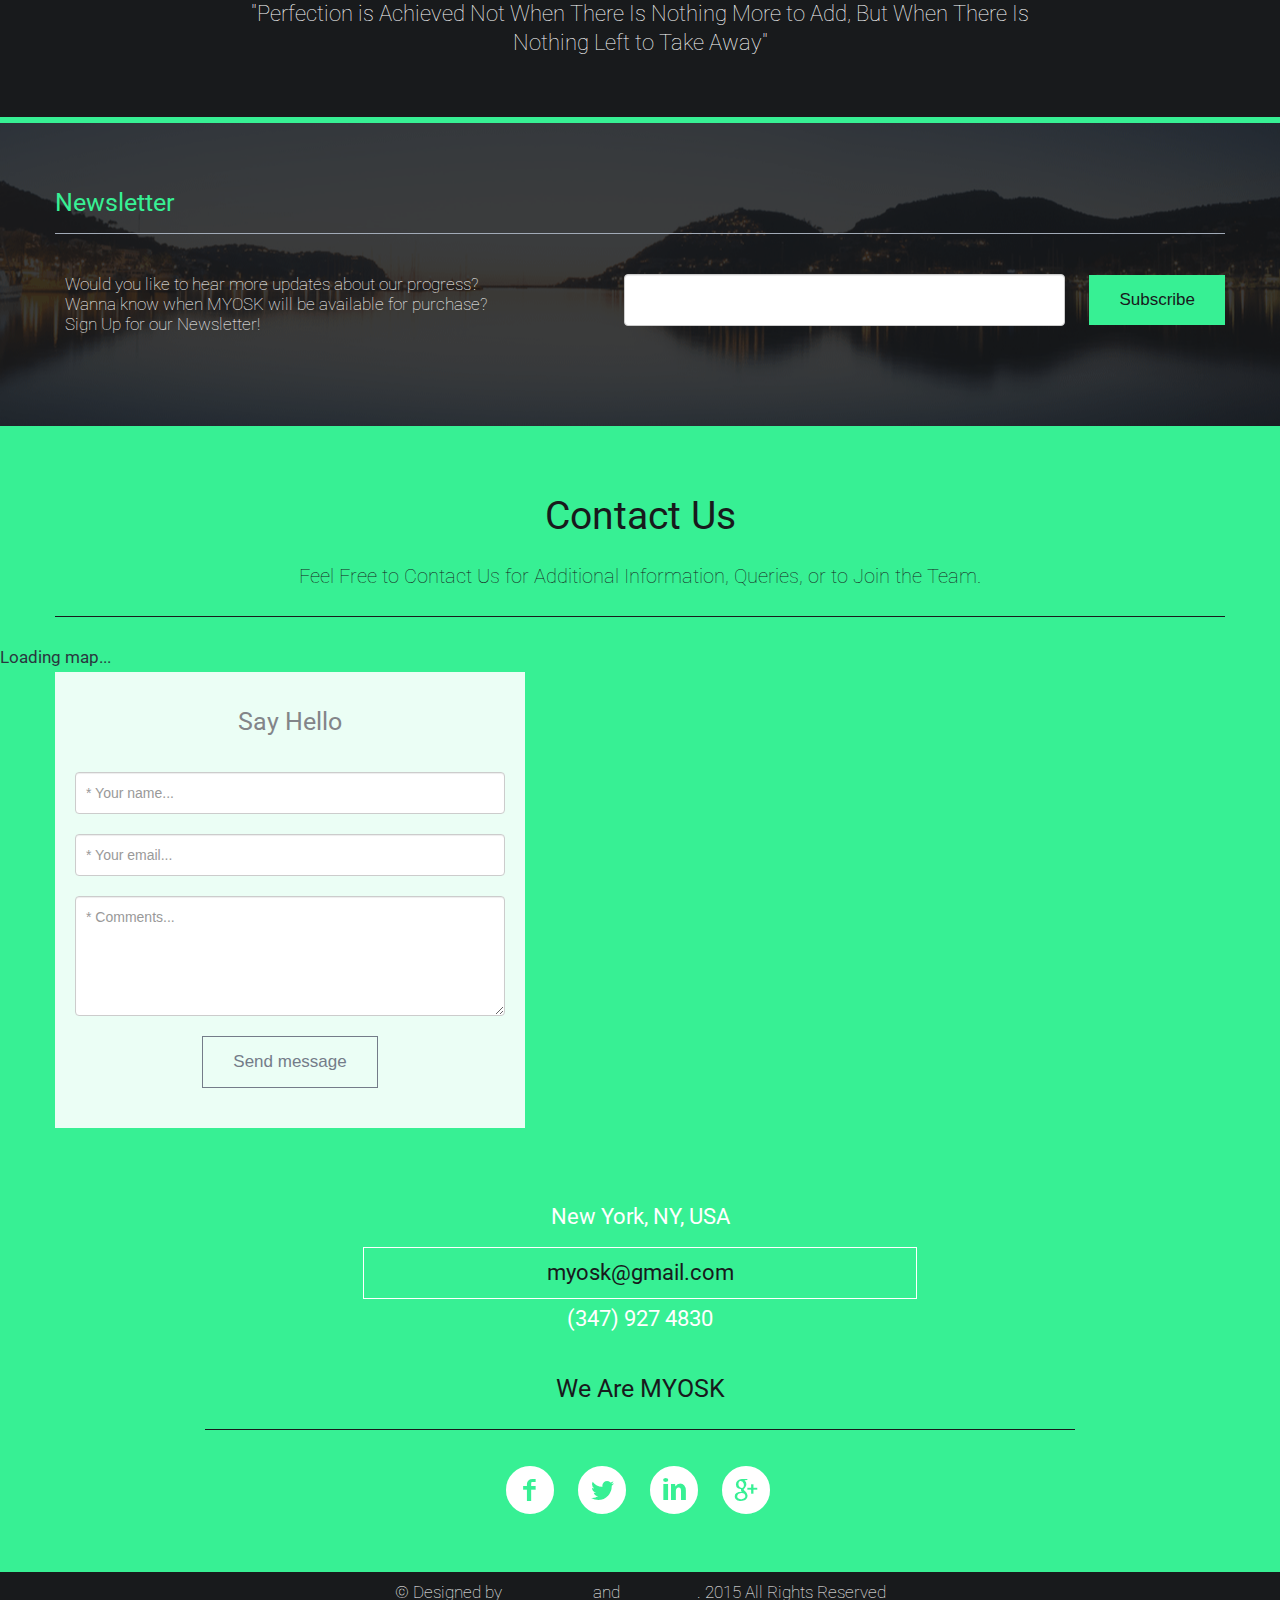
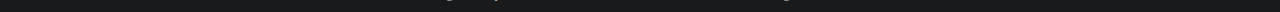
==== commit 803e01bf: "updated description" ====
--- a/index.html
+++ b/index.html
@@ -115,7 +115,7 @@
                 <div class="title">
                     <h1>What We Do?</h1>
                     <!-- Section's title goes here -->
-                    <p>We are MYOSK. The first ever gesture-controlled electric longboard. Imagine cruising the streets of your neighborhood, going speeds up to 22mph, without ever having to kick or use a remote control or cell phone app. That is the dream that MYSOK is trying to bring to reality.  </p>
+                    <p>We are MYOSK. The first ever gesture-controlled electric longboard. Imagine cruising the streets of your neighborhood, going speeds up to 25mph, without ever having to kick or use a remote control or cell phone app.   </p>
     
           
                     <!--Simple description for section goes here. -->
@@ -162,7 +162,36 @@
                     <p> Young teenagers from New York City with a passion for computer science, we are MYOSK. </p>
                 </div>
                 <div class="row-fluid team">
+                    
                     <div class="span6" id="first-person">
+                        <div class="thumbnail">
+                            <img src="images/MYOSK/ash.jpg" width="300" height="120"alt="team 1">
+                            <h3>Ahsanul Chowdhury</h3>
+                            <ul class="social">
+                                <li>
+                                    <a href="">
+                                        <span class="icon-facebook-circled"></span>
+                                    </a>
+                                </li>
+                                <li>
+                                    <a href="">
+                                        <span class="icon-twitter-circled"></span>
+                                    </a>
+                                </li>
+                                <li>
+                                    <a href="">
+                                        <span class="icon-linkedin-circled"></span>
+                                    </a>
+                                </li>
+                            </ul>
+                            <div class="mask">
+                                <h2>Co Founder</h2>
+                                <p>"What you can create is limited only to what you can conceive".</p>
+                            </div>
+                        </div>
+                    </div>
+
+                    <div class="span6" id="second-person" >
                         <div class="thumbnail">
                             <img src="images/MYOSK/Cam1.JPG" width="300" height="100" alt="team 1">
                             <h3>Cameron King</h3>
@@ -184,35 +213,8 @@
                                 </li>
                             </ul>
                             <div class="mask">
-                                <h2>Co Founder</h2>
+                                <h2>Web Developer</h2>
                                 <p>"When you stop expecting people to be perfect, you can like them for who they are".</p>
-                            </div>
-                        </div>
-                    </div>
-                    <div class="span6" id="second-person">
-                        <div class="thumbnail">
-                            <img src="images/MYOSK/ash.jpg" width="300" height="120"alt="team 1">
-                            <h3>Ahsanul Chowdhury</h3>
-                            <ul class="social">
-                                <li>
-                                    <a href="">
-                                        <span class="icon-facebook-circled"></span>
-                                    </a>
-                                </li>
-                                <li>
-                                    <a href="">
-                                        <span class="icon-twitter-circled"></span>
-                                    </a>
-                                </li>
-                                <li>
-                                    <a href="">
-                                        <span class="icon-linkedin-circled"></span>
-                                    </a>
-                                </li>
-                            </ul>
-                            <div class="mask">
-                                <h2>Co Founder</h2>
-                                <p>"What you can create is limited only to what you can conceive".</p>
                             </div>
                         </div>
                     </div>
